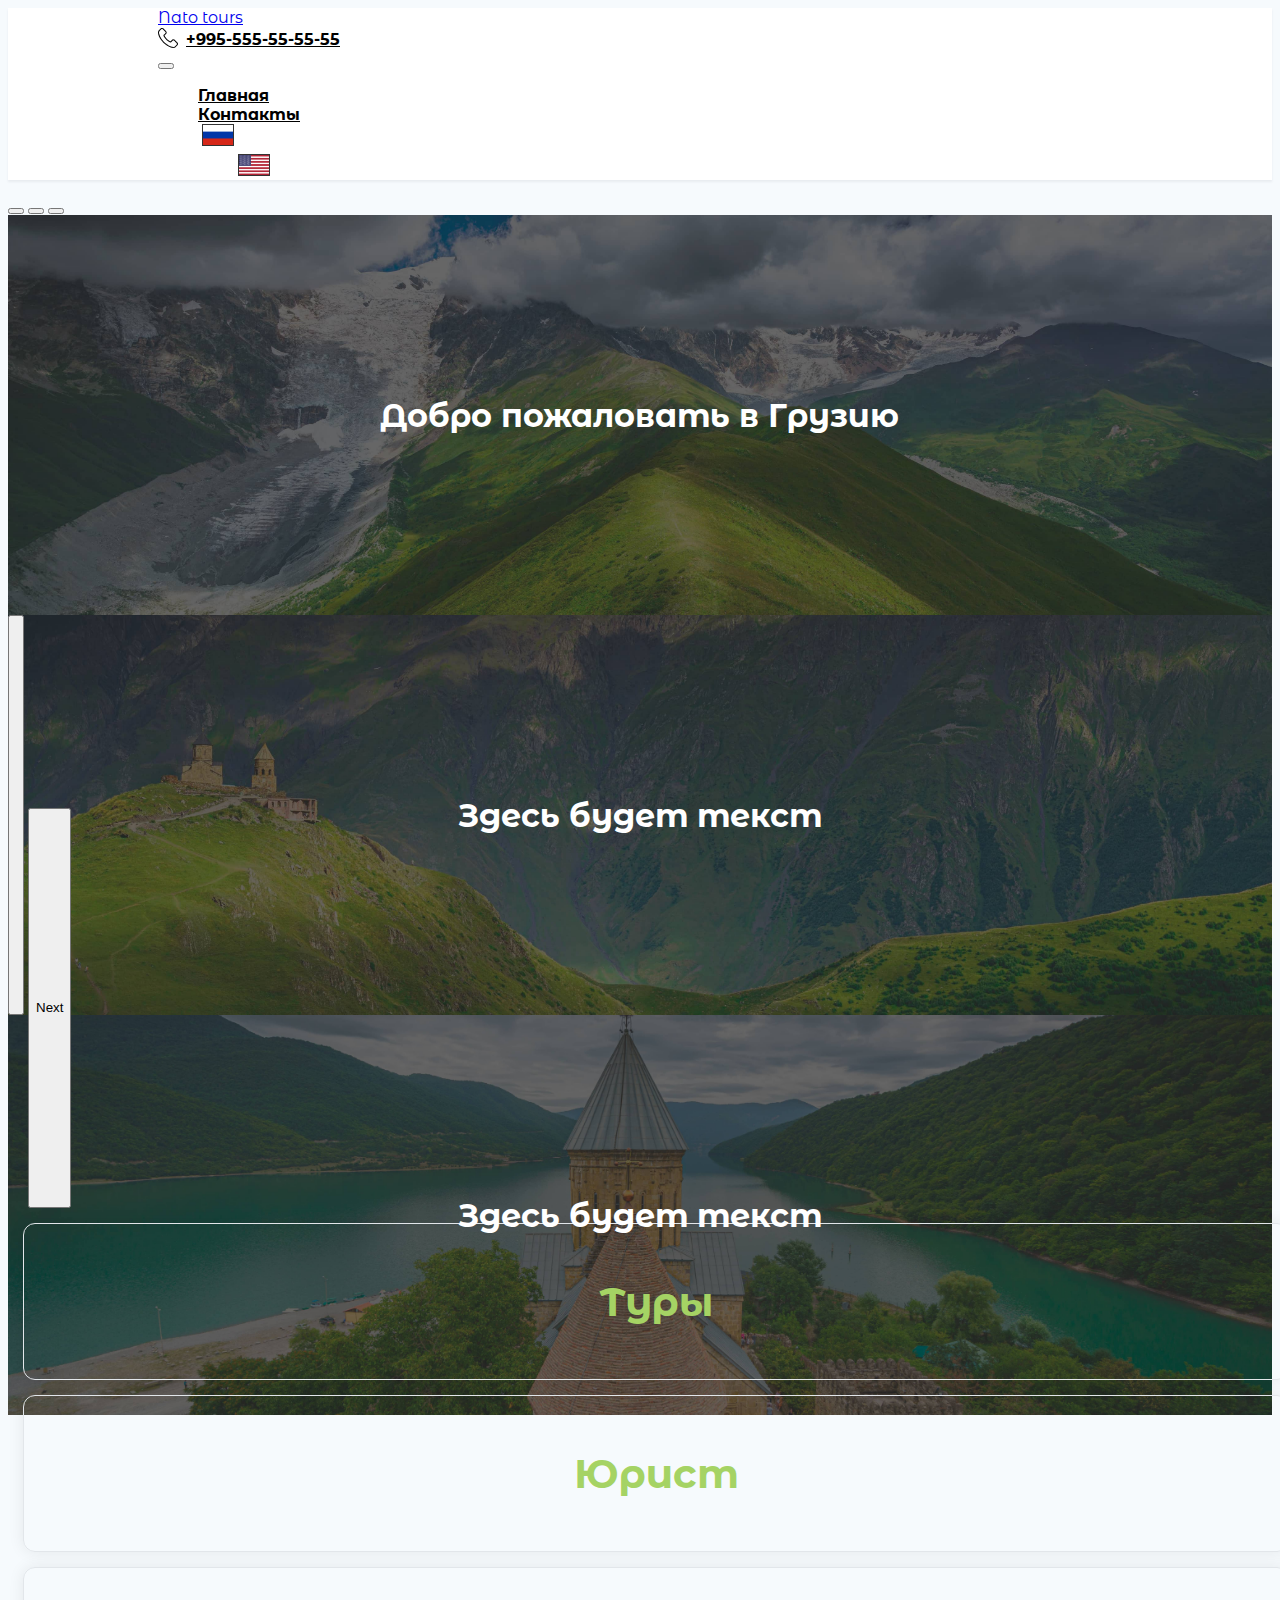
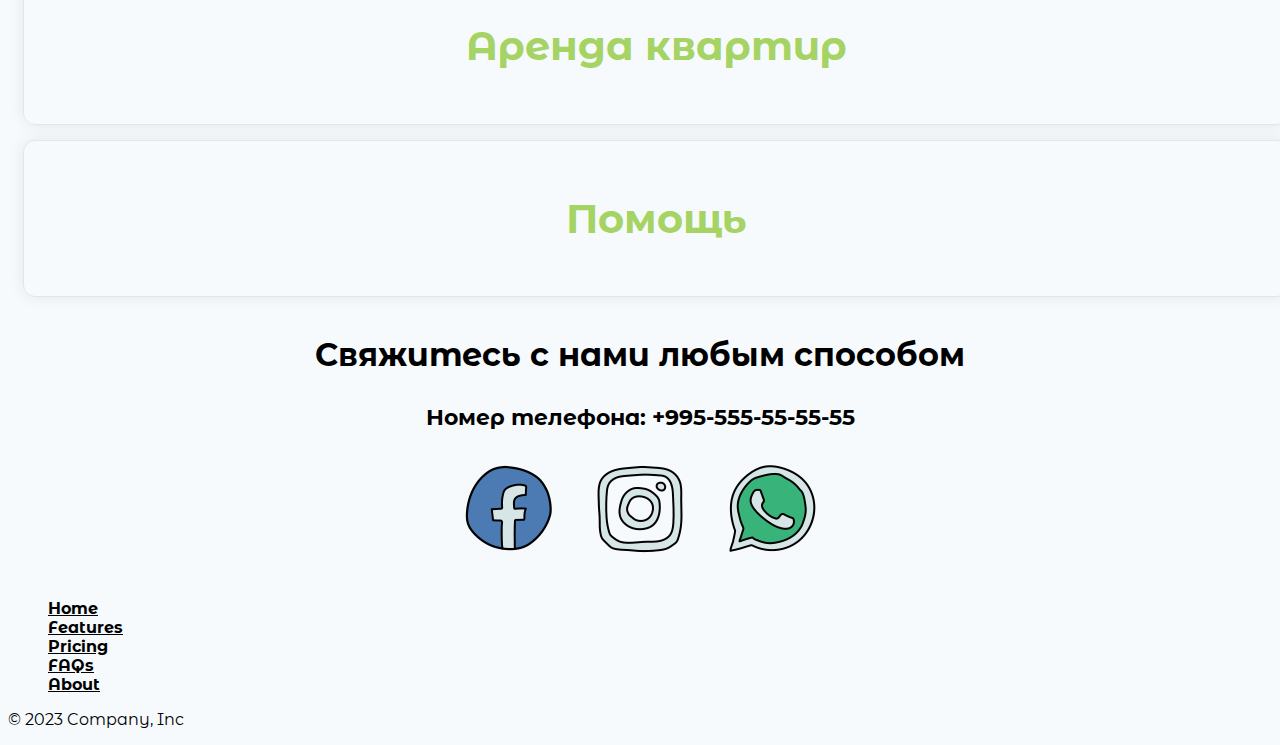
==== index.html @ 206c49b8 "Верстка" ====
<!doctype html>
<html lang="en">
  <head>
    <meta charset="utf-8">
    <meta name="viewport" content="width=device-width, initial-scale=1">
    <title>Bootstrap demo</title>
    <link href="https://cdn.jsdelivr.net/npm/bootstrap@5.3.1/dist/css/bootstrap.min.css" rel="stylesheet" integrity="sha384-4bw+/aepP/YC94hEpVNVgiZdgIC5+VKNBQNGCHeKRQN+PtmoHDEXuppvnDJzQIu9" crossorigin="anonymous">
    <link rel="stylesheet" href="style.css">
    <link rel="preconnect" href="https://fonts.googleapis.com">
    <link rel="preconnect" href="https://fonts.googleapis.com">
    <link rel="preconnect" href="https://fonts.gstatic.com" crossorigin>
    <link href="https://fonts.googleapis.com/css2?family=Montserrat+Alternates:wght@400;700&display=swap" rel="stylesheet"></head>
  <body>
    <!--Header-->
    <header>
        <!--Navbar-->
        <nav class="navbar navbar-expand-lg bg-body-tertiary">
            <div class="container-fluid">
              <a class="navbar-brand" href="#">Nato tours <a class="nav-link nav-telephone" href="#"><img src="assets/img/telephone.png" alt="#"><div class="nav-telephone__text">+995-555-55-55-55</div></a></a>
              <button class="navbar-toggler" type="button" data-bs-toggle="collapse" data-bs-target="#navbarSupportedContent" aria-controls="navbarSupportedContent" aria-expanded="false" aria-label="Toggle navigation">
                <span class="navbar-toggler-icon"></span>
              </button>
              <div class="collapse navbar-collapse" id="navbarSupportedContent">        
                <ul class="navbar-nav me-auto mb-2 mb-lg-0"></ul>           
                <ul class="navbar-nav  mb-2 mb-lg-0">
                  <li class="nav-item">
                    <a class="nav-link" aria-current="page" href="#">Главная</a>
                  </li>
                  <li class="nav-item">
                    <a class="nav-link" aria-current="page" href="contacts.html">Контакты</a>
                  </li>
                  <li class="nav-item dropdown">
                    <a class="nav-link dropdown-toggle" href="#" role="button" data-bs-toggle="dropdown" aria-expanded="false">
                      <img src="assets/img/flag1.png" alt="" class="flag-img">
                    </a>
                    <ul class="dropdown-menu">
                        <li><a class="dropdown-item" href="#"><img src="assets/img/flag2.jpg" alt="" class="flag-img flag2"></a></li>
                    </ul>
                  </li> 
                </ul>         
              </div>
            </div>
          </nav>
          <!--Slider-->
          <section class="slider">
            <div id="myCarousel" class="carousel slide" data-bs-ride="carousel">
                <!--Slider navigation-->
                <div class="carousel-indicators">
                  <button type="button" data-bs-target="#myCarousel" data-bs-slide-to="0" class="active" aria-label="Slide 1"></button>
                  <button type="button" data-bs-target="#myCarousel" data-bs-slide-to="1" aria-label="Slide 2" aria-current="true"></button>
                  <button type="button" data-bs-target="#myCarousel" data-bs-slide-to="2" aria-label="Slide 3"></button>
                </div>
                <div class="carousel-inner">
                  <div class="carousel-item active" style="background: url(assets/img/bg1.jpg)">
                    <div class="carousel-text">
                      Добро пожаловать в Грузию
                    </div>
                  </div>
                  <div class="carousel-item " style="background: url(assets/img/bg2.jpg)">    
                    <div class="carousel-text">
                      Здесь будет текст
                    </div>
                  </div>
                  <div class="carousel-item" style="background: url(assets/img/bg3.jpg)">            
                    <div class="carousel-text">
                      Здесь будет текст
                    </div>
                  </div>
                </div>
                <!--Slider controls-->
                <button class="carousel-control-prev" type="button" data-bs-target="#myCarousel" data-bs-slide="prev">
                  <span class="carousel-control-prev-icon" aria-hidden="true"></span>
                </button>
                <button class="carousel-control-next" type="button" data-bs-target="#myCarousel" data-bs-slide="next">
                  <span class="carousel-control-next-icon" aria-hidden="true"></span>
                  <span class="visually-hidden">Next</span>
                </button>
              </div>
          </section>         

          <!--Category-->
          <section class="category">
            <div class="category-wrapper row">
                <a class="category-btn col-xl-3 col-lg-6 col-sm-6" href="tours.html">
                    <div class="category-btn__text">
                        <h4>Туры</h4>
                    </div>
                </a>
                <a class="category-btn col-xl-3 col-lg-6 col-sm-6" href="iurist.html">
                    <div class="category-btn__text">
                        <h4>Юрист</h4>
                    </div>
                </a>
                <a class="category-btn col-xl-3 col-lg-6 col-sm-6" href="flats.html">
                    <div class="category-btn__text">
                        <h4>Аренда квартир</h4>
                    </div>
                </a>
                <a class="category-btn col-xl-3 col-lg-6 col-sm-6" href="#">
                    <div class="category-btn__text">
                        <h4>Помощь</h4>
                    </div>
                </a>  
            </div> 
          </section>

          <!--Contacts-->
          <section class="contacts" style="margin-top: 3%;">
            <div class="container">
                <div class="contacts-text">
                    <h1>Свяжитесь с нами любым способом</h1>     
                    <div class="contacts-mobile">
                        <a href="#">
                            Номер телефона: +995-555-55-55-55
                        </a>
                    </div>    
                    <div class="contacts-socials">
                        <a href="#"><img src="assets/img/facebook.png" alt=""></a>
                        <a href="#"><img src="assets/img/instagram.png" alt=""></a>
                        <a href="#"><img src="assets/img/whatsapp.png" alt=""></a>
                    </div>
                </div>
            </div>
        </section>

    </header>

    <!--Main-->
    <main>

    </main>

    <!--Footer-->
        <div class="container">
            <footer class="py-3 my-4">
              <ul class="nav justify-content-center border-bottom pb-3 mb-3">
                <li class="nav-item"><a href="#" class="nav-link px-2 text-muted">Home</a></li>
                <li class="nav-item"><a href="#" class="nav-link px-2 text-muted">Features</a></li>
                <li class="nav-item"><a href="#" class="nav-link px-2 text-muted">Pricing</a></li>
                <li class="nav-item"><a href="#" class="nav-link px-2 text-muted">FAQs</a></li>
                <li class="nav-item"><a href="#" class="nav-link px-2 text-muted">About</a></li>
              </ul>
              <p class="text-center text-muted">© 2023 Company, Inc</p>
            </footer>
        </div>


    <script src="https://cdn.jsdelivr.net/npm/@popperjs/core@2.11.8/dist/umd/popper.min.js" integrity="sha384-I7E8VVD/ismYTF4hNIPjVp/Zjvgyol6VFvRkX/vR+Vc4jQkC+hVqc2pM8ODewa9r" crossorigin="anonymous"></script>
    <script src="https://cdn.jsdelivr.net/npm/bootstrap@5.3.1/dist/js/bootstrap.min.js" integrity="sha384-Rx+T1VzGupg4BHQYs2gCW9It+akI2MM/mndMCy36UVfodzcJcF0GGLxZIzObiEfa" crossorigin="anonymous"></script>
</body>
</html>
---- style.css ----
/*Global*/
body {
    font-family: 'Montserrat Alternates', sans-serif;
    background-color: #F6FAFD;
}
li {
    list-style: none;
}
main {
    margin-top: 3%;
}


/*Navbar*/
.navbar {
    padding-left: 200px;
    padding-right: 200px;
    box-shadow: 0 2px 2px rgba(72,79,88,.08);
    background-color: #fff !important;
}

.nav-link {
    color: #000;
    transition: all .2s linear;
    font-weight: bold;
}
.nav-link:hover {
    color: #A5D364 !important;
}
.nav-telephone {
    display: flex !important;
    align-items: center;
}
.nav-telephone img {
    margin-right: 8px;
    margin-bottom: 3px;
}
.flag-img {
    width: 30px;
    height: 20px;
    border: 1px solid #333;
    margin-bottom: 4px;
    margin-left: 4px;
}
.flag2 {
    margin: 0;
    font-weight: bold;
}

/*Slider*/

.carousel-inner, 
.carousel-item, 
.carousel-control-prev,
.carousel-control-next {
    height: 400px;
}

.carousel-item {
    background-repeat: no-repeat !important;
    background-position: center !important;
    background-size: cover !important;
}

.carousel-text {
    width: 70%;
    margin: 0 auto;
    text-align: center;
    height: 100%;
    display: flex;
    align-items: center;
    justify-content: center;
    color: #fff;
    font-weight: bold;
    font-size: 4rem; 
}


/*Category*/
.category-wrapper {
    width: 100%;


}
.category-btn {
    border-right: 0;
    height: 150px;
    text-decoration: none;
    margin-bottom: 15px;
}
.category-btn__text:hover {
    border: #A5D364 1px solid;
    box-shadow: 0 0 16px rgba(0,0,0,.15);
}
.category-btn__text {
    display: flex;
    justify-content: center;
    align-items: center;
    text-align: center;
    width: 100%;
    height: 100%;
    margin: 15px;
    border: 1px solid #E2E6EA;
    transition: all .2s linear;
    border-radius: 12px;
    color: #A5D364;
    box-shadow: 0 0 16px rgba(0,0,0,.08);
}
.category-btn__text h4 {
    font-size: 2.5rem !important;
    font-weight: bold;
}



/*Lawyer*/
.lawyer-text img{
    width: 100%;
    max-width: 500px;
    float: left;
    margin-right: 15px;
    border-radius: 6px;
}
.lawyer-text b {
    color: #97c05d;
}
.lawyer-text h1 {
    margin-bottom: 15px;
}



/*Tours*/
.tours-section-title {
    text-align: center;
    margin-bottom: 25px;
    font-weight: bold;
}
.tours-card {
    text-decoration: none;
    color: #000;
}
.tours-card__container {
    box-shadow: 0 0 16px rgba(0,0,0,.08);
    border-radius: 6px;
}
.tours-card__img{
    width: 100%;
    height: 280px;
    background-position: center !important;
    background-size: contain !important;
    background-repeat: no-repeat !important;
    border-top-right-radius: 6px;
    border-top-left-radius: 6px;
}
.tours-card__text {
    padding: 15px;
}
.tours-card__title {
    font-size: 22px;
}
.tours-card__subtitle {
    color: #858E9C;
}
.tours-card__button {
    font-size: 18px;
    font-weight: bold;
    color: #fff;
    background-color: #A5D364;
    border: 0;
    outline: 0;
    border-radius: 6px;
    margin-top: 25px;
    padding: 3px 15px;
    box-shadow: 0 0 16px rgba(0,0,0,.08);
}


/*Single-tour*/
.single-tour__text h1{
    margin-bottom: 22px;
}
.single-tour__text b {
    color: #A5D364;
}
.single-tour__text li{
    list-style: circle !important;
}

/*Flats*/
.flats-section-title {
    text-align: center;
    margin-bottom: 25px;
    font-weight: bold;
}
.flats-card {
    text-decoration: none;
    color: #000;
}
.flats-card__container {
    box-shadow: 0 0 16px rgba(0,0,0,.08);
    border-radius: 6px;
}
.flats-card__img{
    width: 100%;
    height: 280px;
    background-position: center !important;
    background-size: contain !important;
    background-repeat: no-repeat !important;
    border-top-right-radius: 6px;
    border-top-left-radius: 6px;
}
.flats-card__text {
    padding: 15px;
}
.flats-card__title {
    font-size: 22px;
}
.flats-card__subtitle {
    color: #858E9C;
}
.flats-card__button {
    font-size: 18px;
    font-weight: bold;
    color: #fff;
    background-color: #A5D364;
    border: 0;
    outline: 0;
    border-radius: 6px;
    margin-top: 25px;
    padding: 3px 15px;
    box-shadow: 0 0 16px rgba(0,0,0,.08);
}


/*Single-flats*/
.single-flats__text h1{
    margin-bottom: 22px;
}
.single-flats__text b {
    color: #A5D364;
}
.single-flats__text li{
    list-style: circle !important;
}

/*Contacts*/
.contacts {
    margin-bottom: 30px;
}
.contacts-text {
    text-align: center;
}
.contacts-mobile {
    margin: 30px 0;
}
.contacts-mobile a {
    text-decoration: none;
    font-weight: bold;
    color: #000;
    font-size: 22px;
}
.contacts-socials a {
    margin: 0 16px;
}


@media only screen and (max-width: 420px) {
    /*Global*/
    main {
        margin-top: 6%;
    }
    /*Navbar*/
    .navbar {
        padding-left: 0px;
        padding-right: 0px;
    }
    .navbar-brand {
        font-size: 12px;
    }
    .nav-telephone__text {
        font-size: 12px;
    }
    /*Slider*/
    .carousel-text {
        font-size: 1rem;
    }
    .carousel-inner, 
    .carousel-item, 
    .carousel-control-prev,
    .carousel-control-next {
        height: 300px;
    }
    /*Lawyer*/
    .lawyer-text img{
        margin-bottom: 15px;
    }
}


@media only screen and (min-width: 420px) {
    /*Navbar*/
    .navbar {
        padding-left: 25px;
        padding-right: 25px;
    }
    .navbar-brand {
        font-size: 14px;
    }
    .nav-telephone__text {
        font-size: 14px;
    }
    /*Slider*/
    .carousel-text {
        font-size: 1rem;
    }
    .carousel-inner, 
    .carousel-item, 
    .carousel-control-prev,
    .carousel-control-next {
        height: 300px;
    }
    /*Lawyer*/
    .lawyer-text img{
        margin-bottom: 15px;
    }
}


@media only screen and (min-width: 600px) {
    /*Navbar*/
    .navbar {
        padding-left: 50px;
        padding-right: 50px;
    }
    .navbar-brand {
        font-size: 16px;
    }
    .nav-telephone__text {
        font-size: 16px;
    }
    /*Slider*/
    .carousel-text {
        font-size: 1rem;
    }
    .carousel-inner, 
    .carousel-item, 
    .carousel-control-prev,
    .carousel-control-next {
        height: 300px;
    }
    /*Lawyer*/
    .lawyer-text img{
        margin-bottom: 5px;
    }
}


@media only screen and (min-width: 768px) {
    /*Navbar*/
    .navbar {
        padding-left: 50px;
        padding-right: 50px;
    }
    /*Slider*/
    .carousel-text {
        font-size: 1rem;
    }
    .carousel-inner, 
    .carousel-item, 
    .carousel-control-prev,
    .carousel-control-next {
        height: 350px;
    }
}


@media only screen and (min-width: 992px) {
    /*Navbar*/
    .navbar {
        padding-left: 150px;
        padding-right: 150px;
    }
    /*Slider*/
    .carousel-text {
        font-size: 1.5rem;
    }
    .carousel-inner, 
    .carousel-item, 
    .carousel-control-prev,
    .carousel-control-next {
        height: 350px;
    }
}


@media only screen and (min-width: 1200px) {
    /*Navbar*/
    .navbar {
        padding-left: 150px;
        padding-right: 150px;
    }
    /*Slider*/
    .carousel-text {
        font-size: 2rem;
    }
    .carousel-inner, 
    .carousel-item, 
    .carousel-control-prev,
    .carousel-control-next {
        height: 400px;
    }
}


@media only screen and (min-width: 1600px) {
    /*Navbar*/
    .navbar {
        padding-left: 200px;
        padding-right: 200px;
    }
    /*Slider*/
    .carousel-text {
        font-size: 3.5rem;
    }
    .carousel-inner, 
    .carousel-item, 
    .carousel-control-prev,
    .carousel-control-next {
        height: 400px;
    }
}
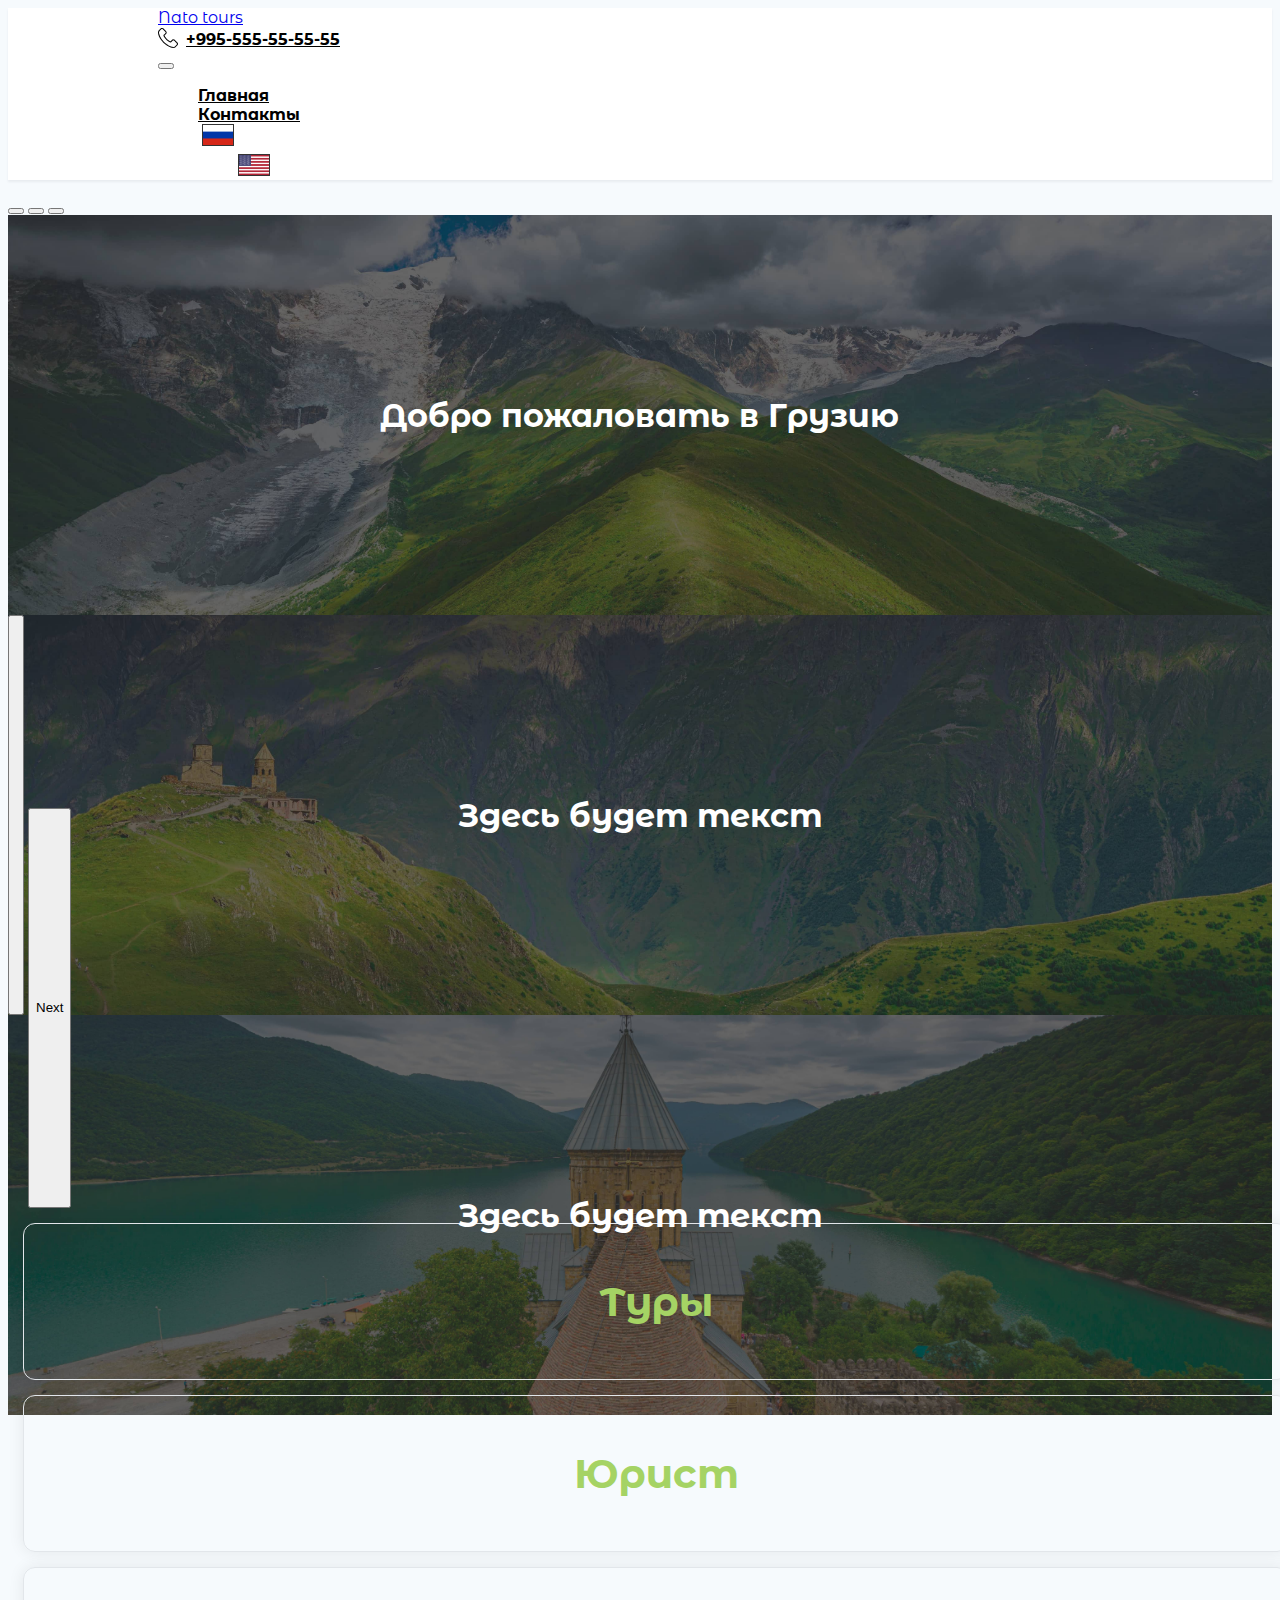
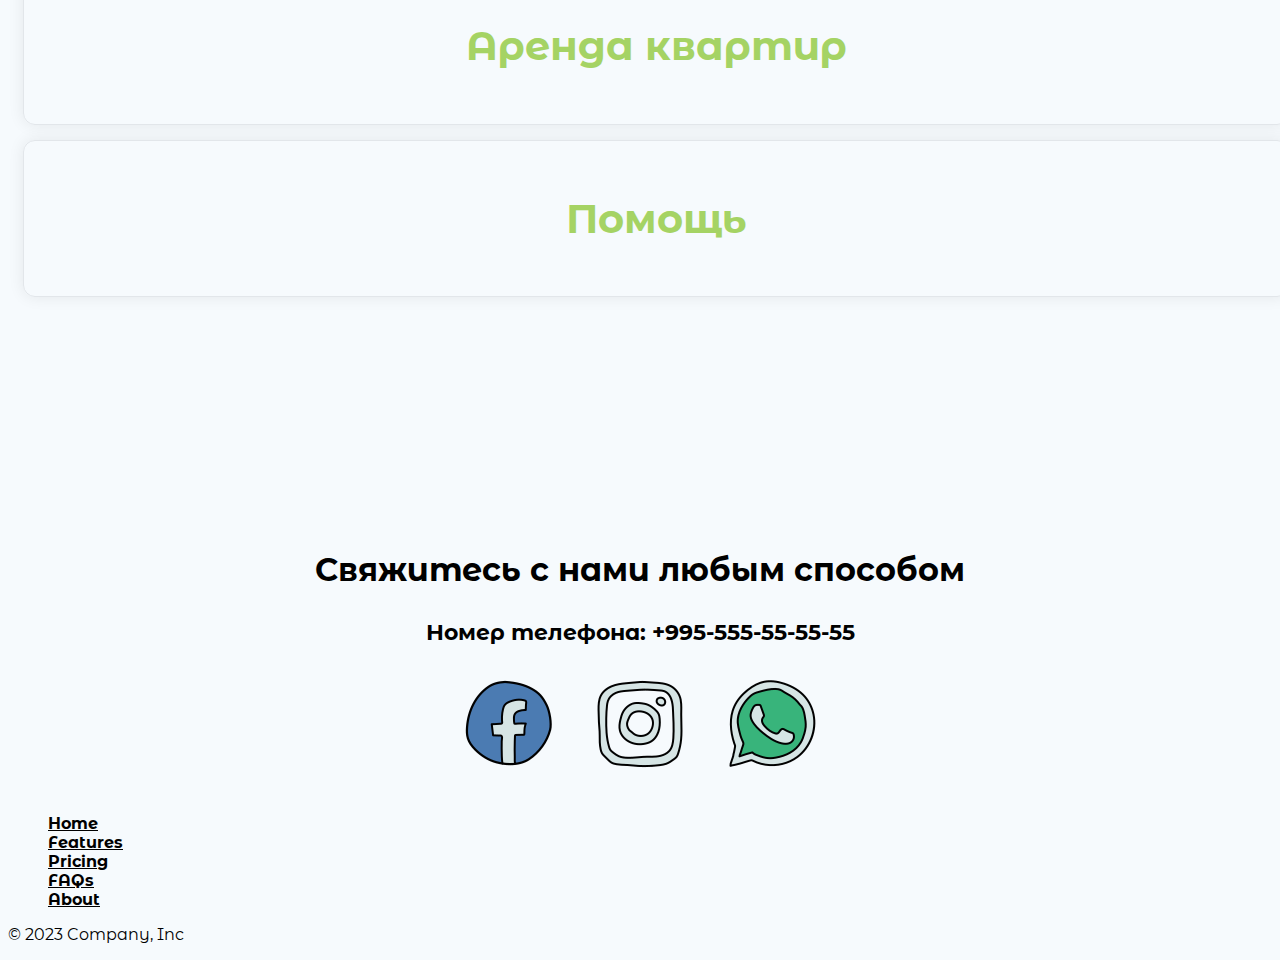
==== commit 9763fde4: "commit" ====
--- a/index.html
+++ b/index.html
@@ -105,7 +105,7 @@
           </section>
 
           <!--Contacts-->
-          <section class="contacts" style="margin-top: 3%;">
+          <section class="contacts" style="margin-top: 20%;">
             <div class="container">
                 <div class="contacts-text">
                     <h1>Свяжитесь с нами любым способом</h1>     
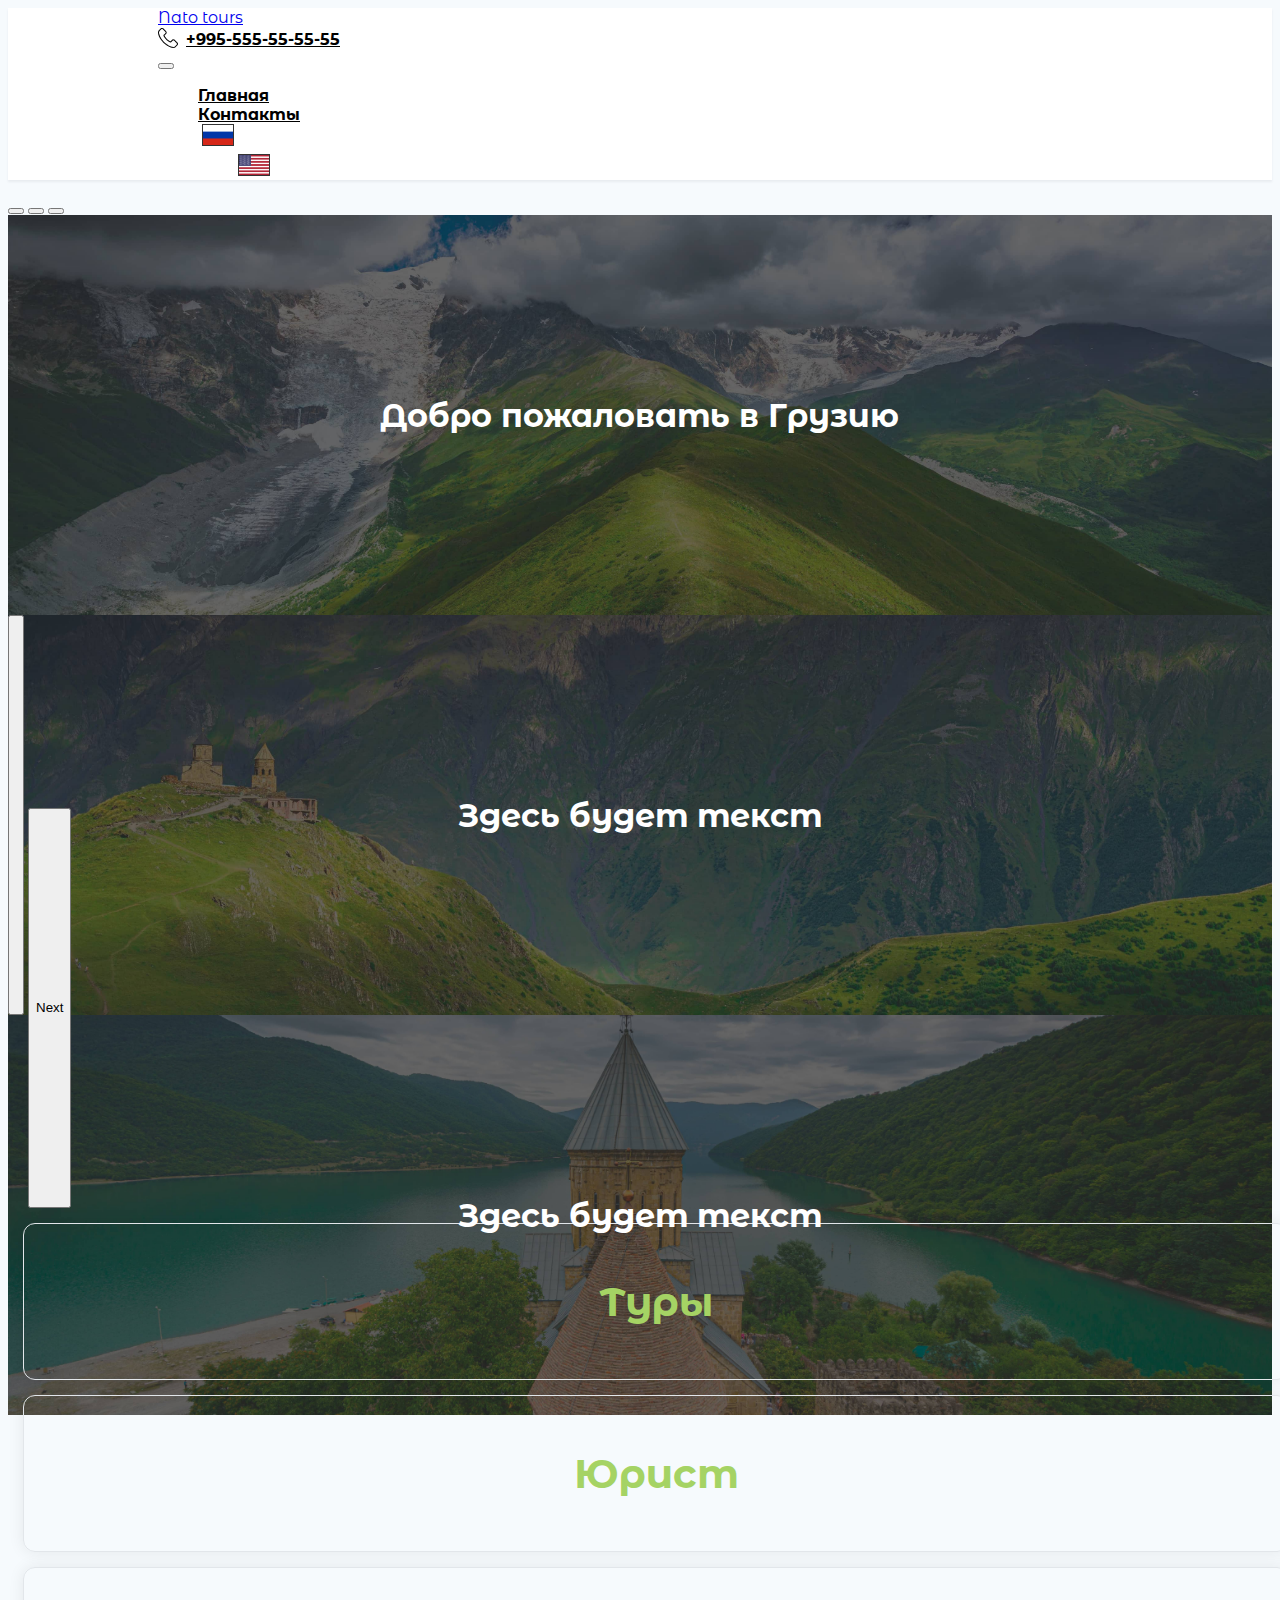
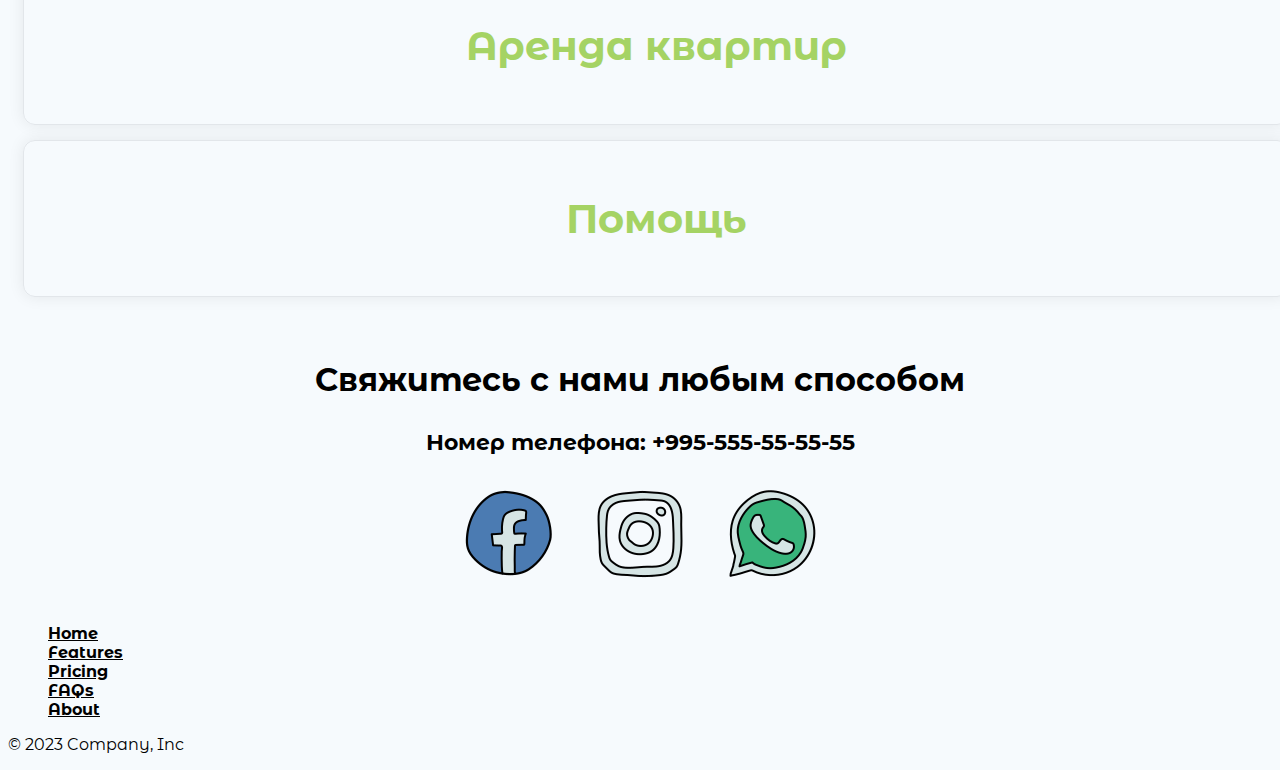
==== commit 08935771: "main" ====
--- a/index.html
+++ b/index.html
@@ -3,7 +3,7 @@
   <head>
     <meta charset="utf-8">
     <meta name="viewport" content="width=device-width, initial-scale=1">
-    <title>Bootstrap demo</title>
+    <title>Nato tours</title>
     <link href="https://cdn.jsdelivr.net/npm/bootstrap@5.3.1/dist/css/bootstrap.min.css" rel="stylesheet" integrity="sha384-4bw+/aepP/YC94hEpVNVgiZdgIC5+VKNBQNGCHeKRQN+PtmoHDEXuppvnDJzQIu9" crossorigin="anonymous">
     <link rel="stylesheet" href="style.css">
     <link rel="preconnect" href="https://fonts.googleapis.com">
@@ -105,7 +105,7 @@
           </section>
 
           <!--Contacts-->
-          <section class="contacts" style="margin-top: 20%;">
+          <section class="contacts">
             <div class="container">
                 <div class="contacts-text">
                     <h1>Свяжитесь с нами любым способом</h1>     
--- a/style.css
+++ b/style.css
@@ -295,6 +295,10 @@
     .lawyer-text img{
         margin-bottom: 15px;
     }
+    /*Contacts*/
+    .contacts {
+        margin-top: 20% !important;
+    }
 }
 
 
@@ -324,6 +328,10 @@
     .lawyer-text img{
         margin-bottom: 15px;
     }
+    /*Contacts*/
+    .contacts {
+        margin-top: 5% !important;
+    }
 }
 
 
